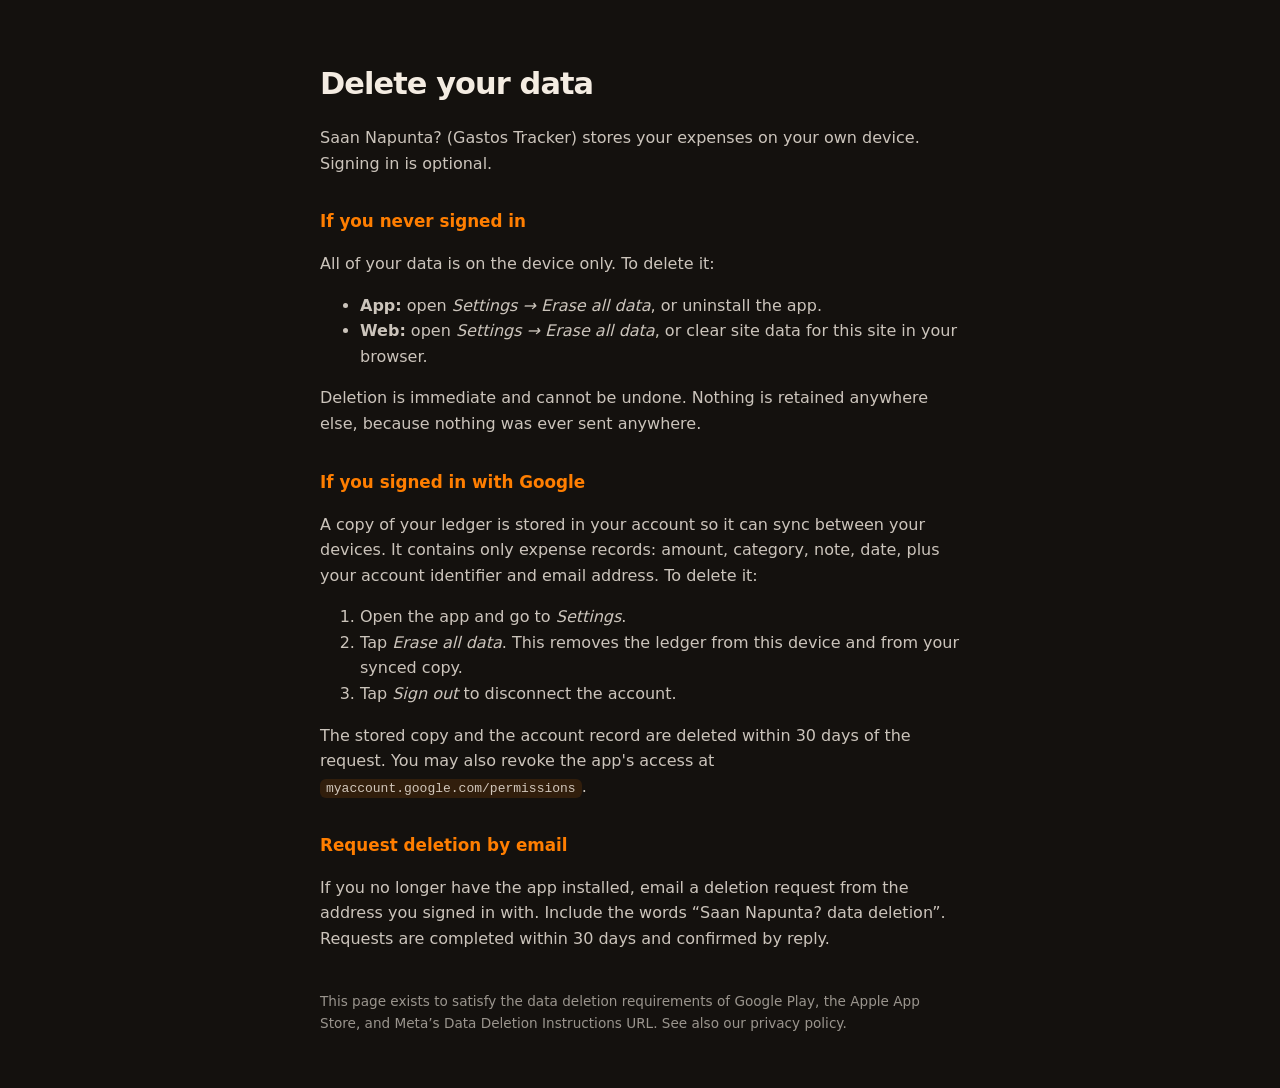
==== web/delete-data.html @ b391bce9 "Saan Napunta? — offline-first peso expense tracker Web prototype (vanilla HTML/CSS/JS) and native An" ====
<!DOCTYPE html>
<html lang="en">
<head>
  <meta charset="UTF-8" />
  <meta name="viewport" content="width=device-width, initial-scale=1.0" />
  <title>Delete your data — Saan Napunta?</title>
  <style>
    body {
      margin: 0;
      padding: 40px 20px;
      color: #f4ece2;
      background: #14110e;
      font-family: system-ui, -apple-system, "Segoe UI", sans-serif;
      line-height: 1.6;
    }
    main { max-width: 640px; margin: 0 auto; }
    h1 { font-size: 1.9rem; letter-spacing: -0.03em; margin-bottom: 4px; }
    h2 { font-size: 1.05rem; margin-top: 32px; color: #ff7e00; }
    p, li { color: rgba(244, 236, 226, 0.82); }
    code { background: rgba(255, 126, 0, 0.12); padding: 2px 6px; border-radius: 6px; }
    .note { font-size: 0.85rem; color: rgba(244, 236, 226, 0.6); margin-top: 40px; }
  </style>
</head>
<body>
  <main>
    <h1>Delete your data</h1>
    <p>Saan Napunta? (Gastos Tracker) stores your expenses on your own device. Signing in is optional.</p>

    <h2>If you never signed in</h2>
    <p>All of your data is on the device only. To delete it:</p>
    <ul>
      <li><strong>App:</strong> open <em>Settings → Erase all data</em>, or uninstall the app.</li>
      <li><strong>Web:</strong> open <em>Settings → Erase all data</em>, or clear site data for this site in your browser.</li>
    </ul>
    <p>Deletion is immediate and cannot be undone. Nothing is retained anywhere else, because nothing was ever sent anywhere.</p>

    <h2>If you signed in with Google</h2>
    <p>A copy of your ledger is stored in your account so it can sync between your devices. It contains only expense records: amount, category, note, date, plus your account identifier and email address. To delete it:</p>
    <ol>
      <li>Open the app and go to <em>Settings</em>.</li>
      <li>Tap <em>Erase all data</em>. This removes the ledger from this device and from your synced copy.</li>
      <li>Tap <em>Sign out</em> to disconnect the account.</li>
    </ol>
    <p>The stored copy and the account record are deleted within 30 days of the request. You may also revoke the app's access at <code>myaccount.google.com/permissions</code>.</p>

    <h2>Request deletion by email</h2>
    <p>If you no longer have the app installed, email a deletion request from the address you signed in with. Include the words &ldquo;Saan Napunta? data deletion&rdquo;. Requests are completed within 30 days and confirmed by reply.</p>

    <p class="note">
      This page exists to satisfy the data deletion requirements of Google Play, the Apple App Store, and
      Meta&rsquo;s Data Deletion Instructions URL. See also our privacy policy.
    </p>
  </main>
</body>
</html>
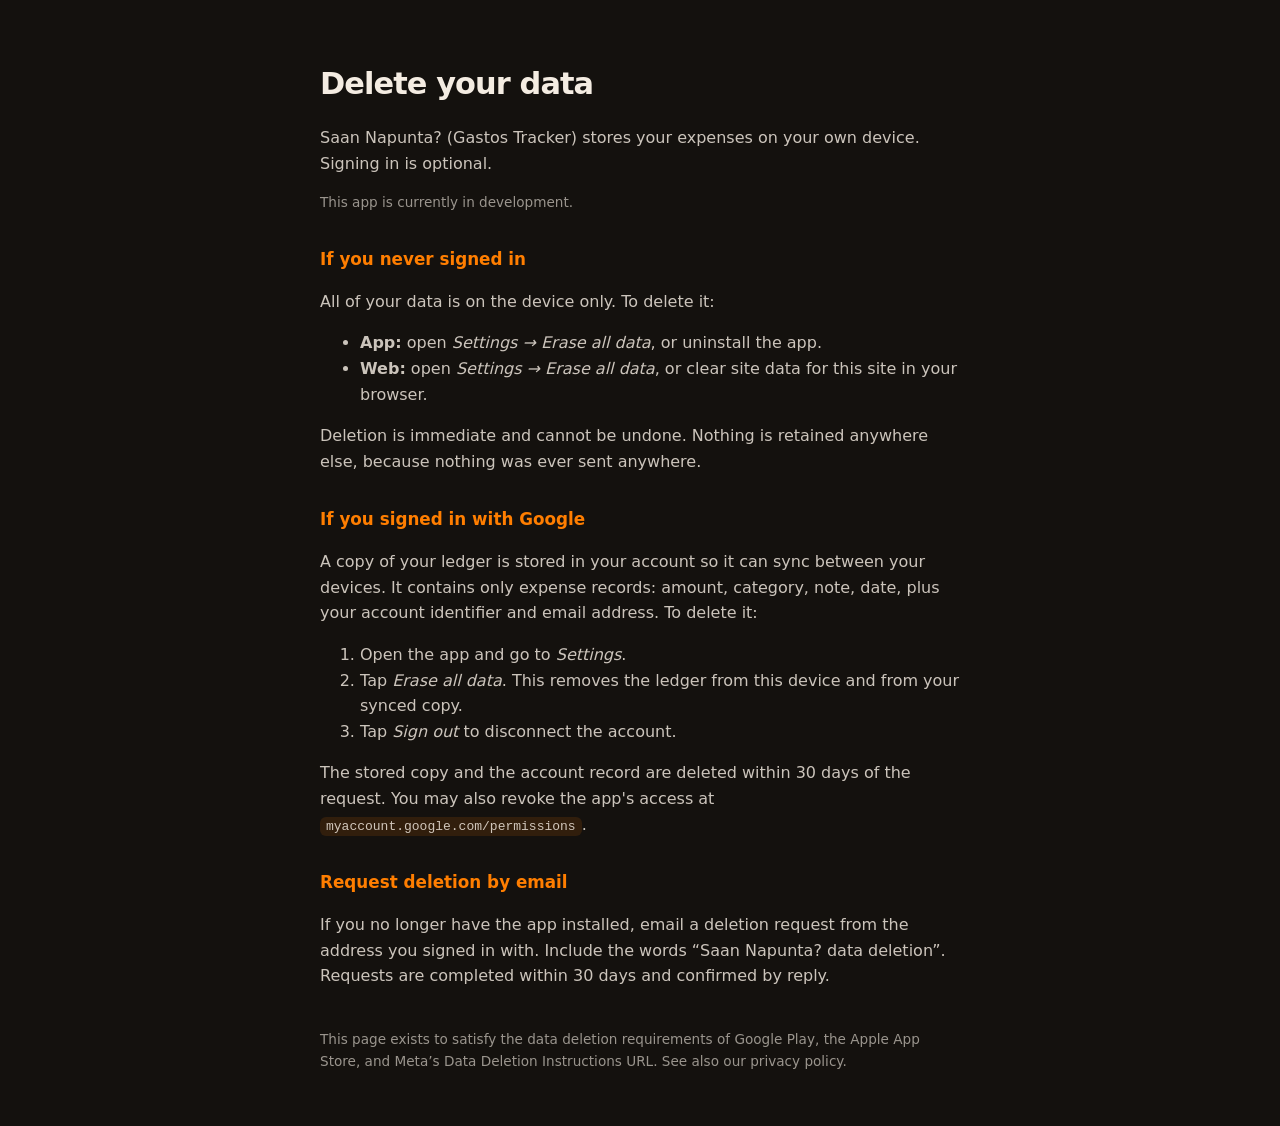
==== commit 728cfb45: "Warn clearly that the app is still in development - Dismissible banner at the top of the web app; th" ====
--- a/web/delete-data.html
+++ b/web/delete-data.html
@@ -25,6 +25,7 @@
   <main>
     <h1>Delete your data</h1>
     <p>Saan Napunta? (Gastos Tracker) stores your expenses on your own device. Signing in is optional.</p>
+    <p class="note" style="margin-top:12px">This app is currently in development.</p>
 
     <h2>If you never signed in</h2>
     <p>All of your data is on the device only. To delete it:</p>
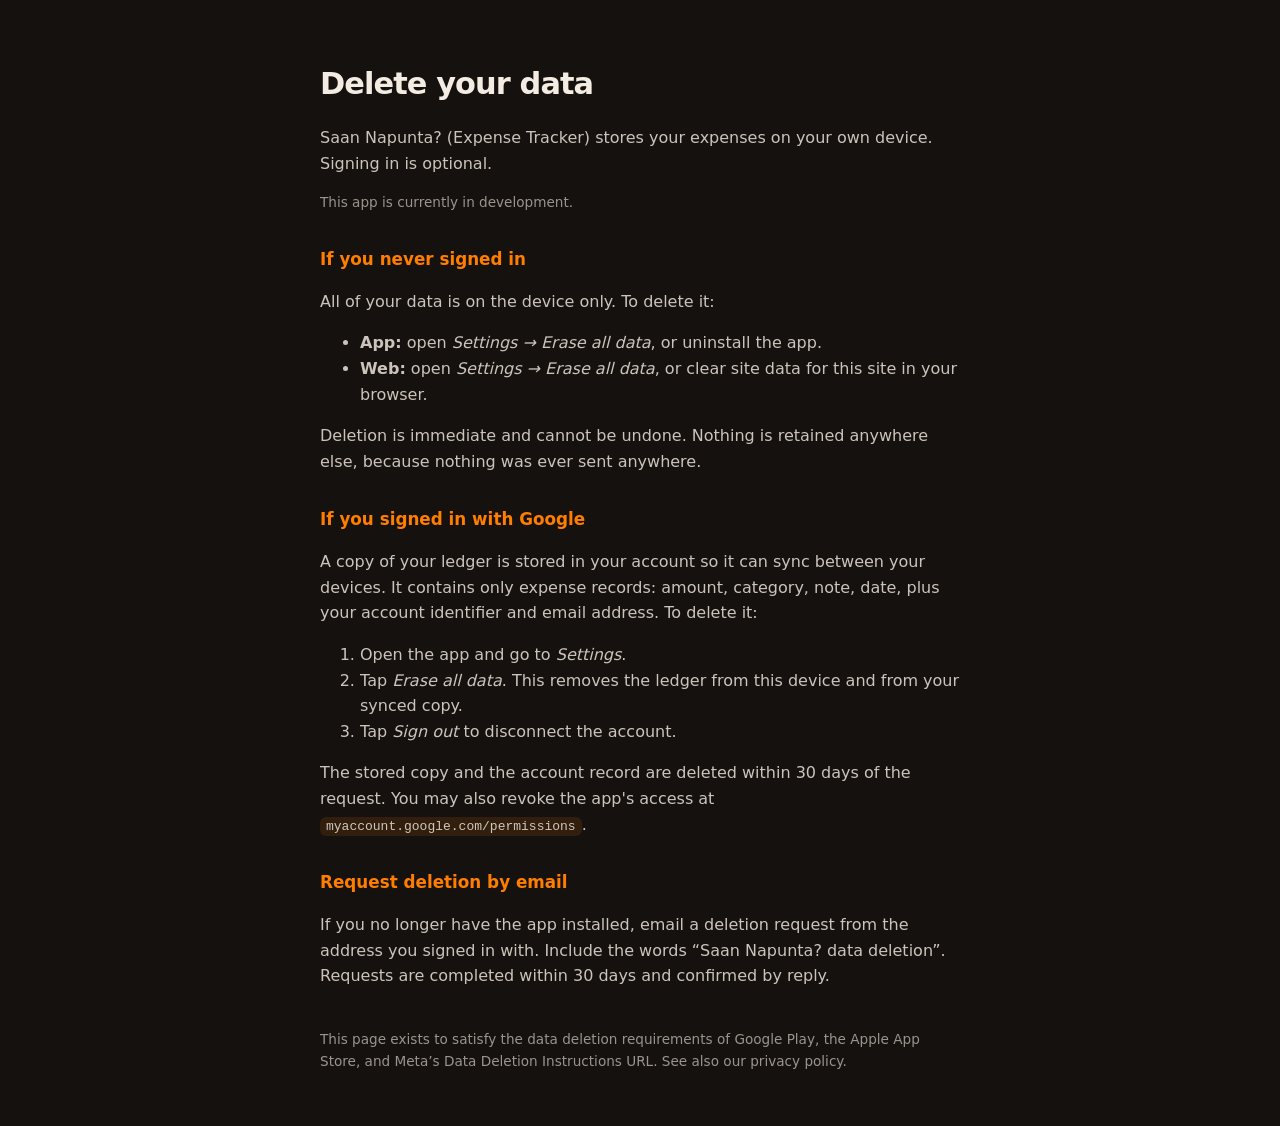
==== commit f74e187c: "Replace the Gastos Tracker descriptor with Expense Tracker The in-app tagline, the Android app_tagli" ====
--- a/web/delete-data.html
+++ b/web/delete-data.html
@@ -24,7 +24,7 @@
 <body>
   <main>
     <h1>Delete your data</h1>
-    <p>Saan Napunta? (Gastos Tracker) stores your expenses on your own device. Signing in is optional.</p>
+    <p>Saan Napunta? (Expense Tracker) stores your expenses on your own device. Signing in is optional.</p>
     <p class="note" style="margin-top:12px">This app is currently in development.</p>
 
     <h2>If you never signed in</h2>
